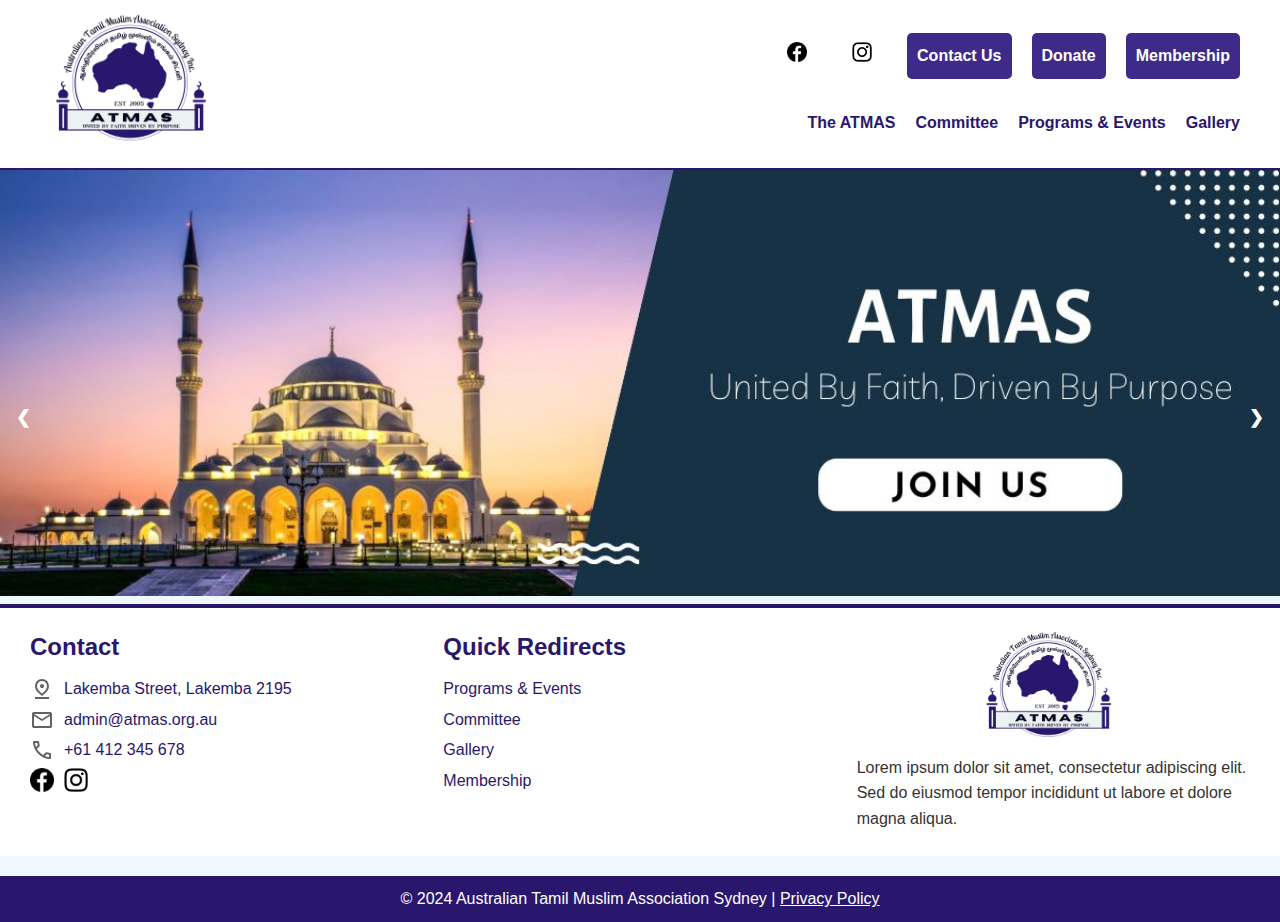
==== index.html @ ec847148 "Add files via upload" ====
<!DOCTYPE html>
<html lang="en">
<head>
    <meta charset="UTF-8">
    <meta name="viewport" content="width=device-width, initial-scale=1.0">
    <title>Home - ATMAS</title>
    <link rel="stylesheet" href="css/styles.css">
    <link rel="stylesheet" href="css/header.css">
    <link rel="stylesheet" href="css/footer.css">
    <link rel="icon" href="images/favicon.png" type="image/png"> <!-- Link to your favicon -->
    <script src="js/script.js" defer></script> <!-- Ensure this is included only once -->
</head>
<body>
    <!-- Include Header -->
    <div id="header-placeholder"></div>

    <!-- Slideshow Section -->
    <section class="slideshow">
        <div class="slide fade">
            <img src="images/slide1.jpg" alt="Slide 1">
        </div>
        <div class="slide fade">
            <img src="images/slide2.jpg" alt="Slide 2">
        </div>
        <div class="slide fade">
            <img src="images/slide3.jpg" alt="Slide 3">
        </div>
        <a class="prev" onclick="plusSlides(-1)">&#10094;</a>
        <a class="next" onclick="plusSlides(1)">&#10095;</a>
    </section>

    <!-- Include Footer -->
    <div id="footer-placeholder"></div>
</body>
</html>
---- css/styles.css ----
/* General Reset */
* {
    margin: 0;
    padding: 0;
    box-sizing: border-box;
}

/* Body Styling */
body {
    font-family: Arial, sans-serif;
    line-height: 1.6;
    background-color: #f0f8ff; /* Very light blue background */
    color: #29176D; /* Dark blue text */
}

/* Slideshow Styling */
.slideshow {
    position: relative;
    max-width: 100%;
    margin: auto;
    overflow: hidden;
}

.slide {
    display: none;
}

.slide img {
    width: 100%;
}

.prev,
.next {
    cursor: pointer;
    position: absolute;
    top: 50%;
    width: auto;
    padding: 16px;
    color: white;
    font-weight: bold;
    font-size: 18px;
    transition: 0.6s ease;
    border-radius: 0 3px 3px 0;
    user-select: none;
}

.next {
    right: 0;
    border-radius: 3px 0 0 3px;
}

.prev:hover,
.next:hover {
    background-color: rgba(0, 0, 0, 0.8);
}
---- css/header.css ----
/* Header Styling */
.header-container {
    display: flex;
    justify-content: space-between;
    align-items: center; /* Center vertically */
    background-color: #fff; /* White background */
    padding: 10px 40px; /* Adjusted padding to bring the header inward from edges */
    border-bottom: 2px solid #29176D; /* Dark blue border */
    position: relative;
}

.logo {
    flex-grow: 1;
    text-align: left; /* Align logo to the left by default */
}

.logo img {
    height: 140px; /* Adjusted for larger logo */
}

/* Menu Toggle Button Styling */
.menu-toggle {
    display: none;
    cursor: pointer;
    position: absolute;
    right: 20px; /* Adjust this value to move the button inward */
    top: 50%; /* Center vertically */
    transform: translateY(-50%);
    z-index: 1001; /* Ensure it's on top */
}

.menu-toggle img {
    width: 30px; /* Adjusted size */
    height: 30px;
}

/* Navigation Wrapper Styling */
.nav-wrapper {
    display: flex;
    flex-direction: column;
    align-items: flex-end;
    gap: 30px; /* Adjust this value to move the second menu lower */
}

/* Top Navigation Styling */
.top-nav ul,
.main-nav ul {
    list-style: none;
    display: flex;
    gap: 20px;
}

.top-nav ul {
    align-items: center;
}

.top-nav ul li {
    padding: 10px;
    border-radius: 5px;
}

.top-nav ul li a {
    text-decoration: none;
    font-weight: bold;
}

.top-nav ul li.social {
    margin: 0; /* Remove any margin to ensure icons are next to each other */
}

.top-nav ul li.social a {
    display: inline-block; /* Ensure anchor tags are inline */
    margin-right: 5px; /* Add some space between the icons */
}

.top-nav ul li.social a img {
    height: 20px; /* Adjusted for social media icons */
    width: 20px;
}

.top-nav ul li:not(.social) {
    background-color: #3D2A89; /* Color of the top box for text links */
}

.top-nav ul li:not(.social) a {
    color: #fff; /* White text */
}

/* Main Navigation Styling */
.main-nav {
    display: flex;
    justify-content: flex-end;
}

.main-nav ul {
    list-style: none;
    display: flex;
    gap: 20px;
}

.main-nav li {
    position: relative;
}

.main-nav li a {
    color: #29176D; /* Dark blue text */
    text-decoration: none;
    font-weight: bold;
}

.main-nav .dropdown-content {
    display: none;
    position: absolute;
    background-color: #29176D; /* Dark blue background */
    min-width: 160px;
    z-index: 1;
}

.main-nav .dropdown-content a {
    color: #fff; /* White text */
    padding: 12px 16px;
    text-decoration: none;
    display: block;
}

.main-nav li:hover .dropdown-content {
    display: block;
}

/* Mobile Navigation Styling */
.mobile-nav {
    display: none;
    position: fixed;
    top: 0;
    right: 0;
    width: 80%;
    height: 100%;
    background-color: #fff;
    box-shadow: -2px 0 5px rgba(0, 0, 0, 0.5);
    transform: translateX(100%);
    transition: transform 0.3s ease-in-out;
    z-index: 1000;
    flex-direction: column;
    justify-content: space-between;
    padding: 20px;
    border-left: 4px solid #29176D; /* Fancy border */
}

.mobile-nav.active {
    display: flex;
    transform: translateX(0);
}

/* Mobile Main Navigation Styling */
.mobile-main-nav ul {
    list-style: none;
    display: flex;
    flex-direction: column;
    gap: 20px;
    margin-top: 50px;
}

.mobile-main-nav ul li {
    width: 100%;
    text-align: center;
}

.mobile-main-nav ul li a {
    color: #29176D; /* Dark blue text */
    text-decoration: none;
    font-weight: bold;
    font-size: 18px;
    transition: color 0.3s;
}

.mobile-main-nav ul li a:hover {
    color: #3D2A89; /* Change color on hover */
}

/* Mobile Logo Styling */
.mobile-logo {
    text-align: center;
    padding: 20px 0;
}

.mobile-logo img {
    width: 100px;
}

/* Responsive Styles */
@media screen and (max-width: 768px) {
    .top-nav,
    .main-nav {
        display: none;
    }

    .nav-wrapper {
        display: none;
    }

    .menu-toggle {
        display: flex;
    }

    .logo {
        text-align: center; /* Center the logo on mobile */
    }
}
---- css/footer.css ----
/* Footer Styling */
.footer-container {
    display: flex;
    justify-content: space-between;
    padding: 20px;
    border-top: 4px solid #29176D; /* Blue outline indicating the footer starts */
    background-color: #fff; /* White background */
}

.footer-section {
    flex: 1;
    margin: 0 10px;
}

.footer-section h2 {
    color: #29176D; /* Dark blue text for headings */
    margin-bottom: 10px;
}

.footer-section p {
    margin: 5px 0;
    color: #333; /* Dark text for content */
    display: flex;
    align-items: center;
}

.footer-section img {
    margin-right: 10px;
}

.footer-logo-wrapper {
    display: flex;
    justify-content: center; /* Center the logo */
    margin-bottom: 10px;
}

.footer-logo {
    width: 150px; /* Increase the size of the logo */
    height: auto;
}

.footer-bottom {
    text-align: center;
    padding: 10px;
    background-color: #29176D; /* Blue background for bottom strip */
    color: #fff; /* White text */
    margin-top: 20px;
}

.footer-bottom a {
    color: #fff; /* White text for links */
    text-decoration: underline;
}

.footer-container a {
    color: #29176D; /* Dark blue text for links */
    text-decoration: none;
}

.footer-container a:hover {
    text-decoration: underline;
}

/* Responsive Styling for Footer */
@media screen and (max-width: 768px) {
    .footer-container {
        flex-direction: column;
        align-items: center;
    }

    .footer-section {
        margin: 10px 0;
        text-align: center;
    }

    .footer-section p {
        justify-content: center; /* Center the content horizontally */
    }

    .footer-section img {
        margin-right: 5px; /* Adjust spacing for icons */
    }
}
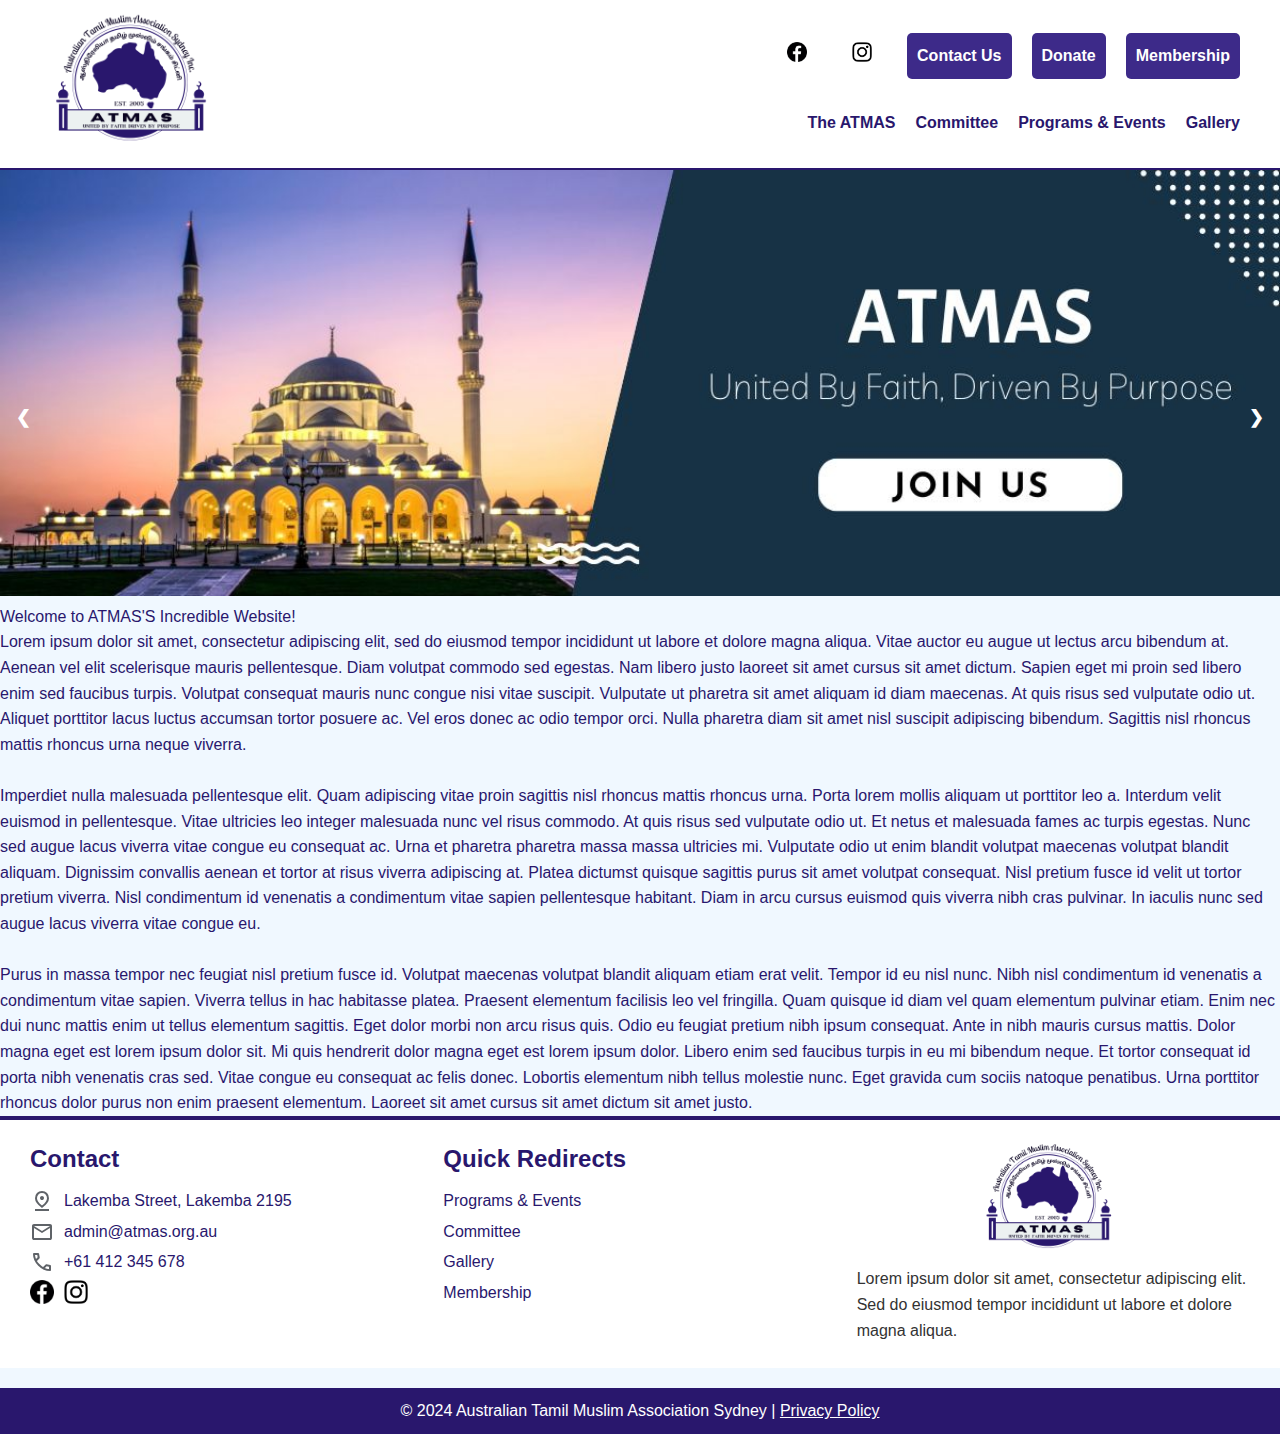
==== commit b40fa448: "Update index.html" ====
--- a/index.html
+++ b/index.html
@@ -29,6 +29,14 @@
         <a class="next" onclick="plusSlides(1)">&#10095;</a>
     </section>
 
+    <section>
+        <header>Welcome to ATMAS'S Incredible Website!</header>
+        <body>
+            Lorem ipsum dolor sit amet, consectetur adipiscing elit, sed do eiusmod tempor incididunt ut labore et dolore magna aliqua. Vitae auctor eu augue ut lectus arcu bibendum at. Aenean vel elit scelerisque mauris pellentesque. Diam volutpat commodo sed egestas. Nam libero justo laoreet sit amet cursus sit amet dictum. Sapien eget mi proin sed libero enim sed faucibus turpis. Volutpat consequat mauris nunc congue nisi vitae suscipit. Vulputate ut pharetra sit amet aliquam id diam maecenas. At quis risus sed vulputate odio ut. Aliquet porttitor lacus luctus accumsan tortor posuere ac. Vel eros donec ac odio tempor orci. Nulla pharetra diam sit amet nisl suscipit adipiscing bibendum. Sagittis nisl rhoncus mattis rhoncus urna neque viverra. <Br>
+            <br> Imperdiet nulla malesuada pellentesque elit. Quam adipiscing vitae proin sagittis nisl rhoncus mattis rhoncus urna. Porta lorem mollis aliquam ut porttitor leo a. Interdum velit euismod in pellentesque. Vitae ultricies leo integer malesuada nunc vel risus commodo. At quis risus sed vulputate odio ut. Et netus et malesuada fames ac turpis egestas. Nunc sed augue lacus viverra vitae congue eu consequat ac. Urna et pharetra pharetra massa massa ultricies mi. Vulputate odio ut enim blandit volutpat maecenas volutpat blandit aliquam. Dignissim convallis aenean et tortor at risus viverra adipiscing at. Platea dictumst quisque sagittis purus sit amet volutpat consequat. Nisl pretium fusce id velit ut tortor pretium viverra. Nisl condimentum id venenatis a condimentum vitae sapien pellentesque habitant. Diam in arcu cursus euismod quis viverra nibh cras pulvinar. In iaculis nunc sed augue lacus viverra vitae congue eu. <br>
+            <br> Purus in massa tempor nec feugiat nisl pretium fusce id. Volutpat maecenas volutpat blandit aliquam etiam erat velit. Tempor id eu nisl nunc. Nibh nisl condimentum id venenatis a condimentum vitae sapien. Viverra tellus in hac habitasse platea. Praesent elementum facilisis leo vel fringilla. Quam quisque id diam vel quam elementum pulvinar etiam. Enim nec dui nunc mattis enim ut tellus elementum sagittis. Eget dolor morbi non arcu risus quis. Odio eu feugiat pretium nibh ipsum consequat. Ante in nibh mauris cursus mattis. Dolor magna eget est lorem ipsum dolor sit. Mi quis hendrerit dolor magna eget est lorem ipsum dolor. Libero enim sed faucibus turpis in eu mi bibendum neque. Et tortor consequat id porta nibh venenatis cras sed. Vitae congue eu consequat ac felis donec. Lobortis elementum nibh tellus molestie nunc. Eget gravida cum sociis natoque penatibus. Urna porttitor rhoncus dolor purus non enim praesent elementum. Laoreet sit amet cursus sit amet dictum sit amet justo.
+        </body>
+    </section>
     <!-- Include Footer -->
     <div id="footer-placeholder"></div>
 </body>
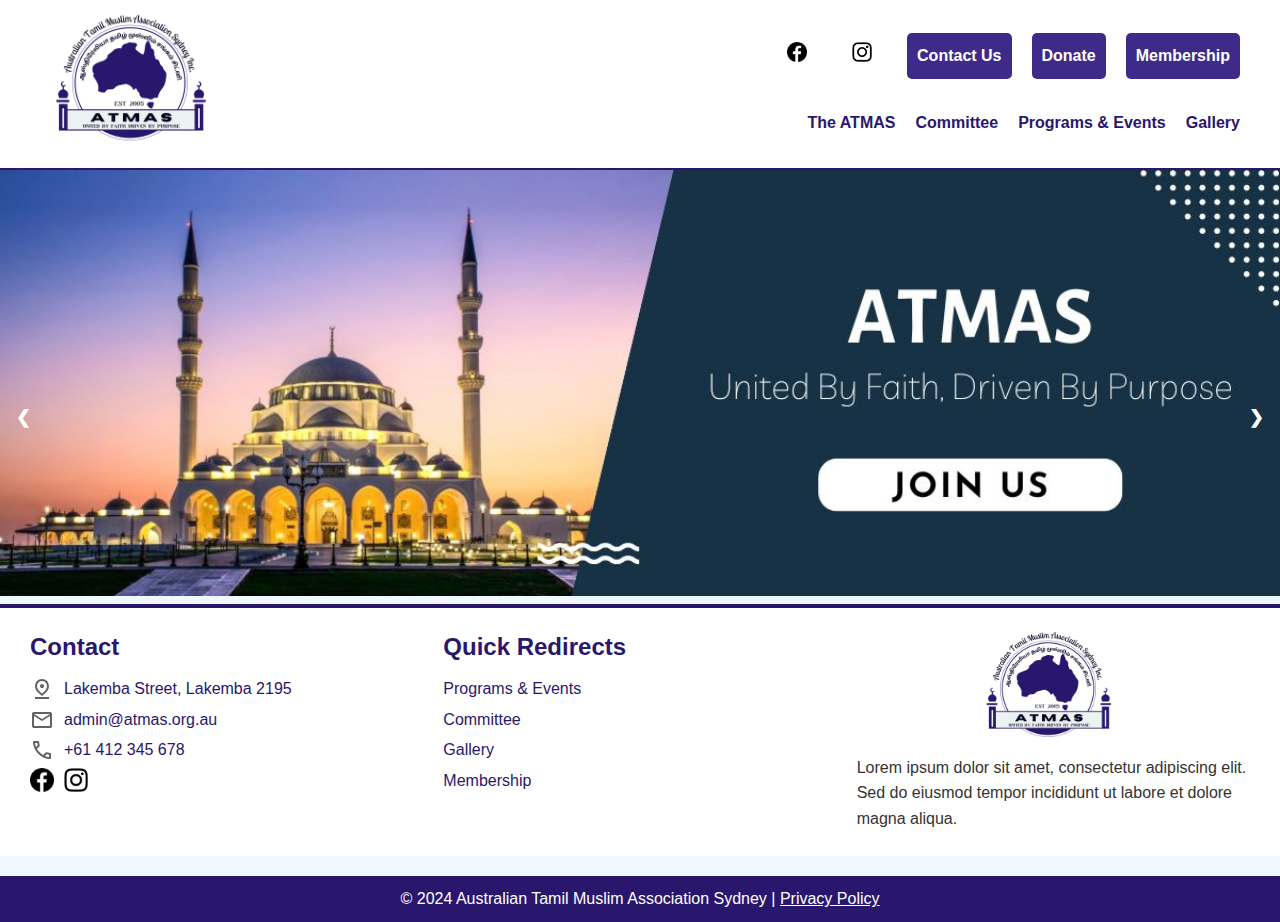
==== commit 1a5fa92b: "Update index.html" ====
--- a/index.html
+++ b/index.html
@@ -7,7 +7,7 @@
     <link rel="stylesheet" href="css/styles.css">
     <link rel="stylesheet" href="css/header.css">
     <link rel="stylesheet" href="css/footer.css">
-    <link rel="icon" href="images/favicon.png" type="image/png"> <!-- Link to your favicon -->
+    <link rel="icon" href="images/favicon.png" type="image/png"> <!-- Ensure this path is correct -->
     <script src="js/script.js" defer></script> <!-- Ensure this is included only once -->
 </head>
 <body>
@@ -29,14 +29,6 @@
         <a class="next" onclick="plusSlides(1)">&#10095;</a>
     </section>
 
-    <section>
-        <header>Welcome to ATMAS'S Incredible Website!</header>
-        <body>
-            Lorem ipsum dolor sit amet, consectetur adipiscing elit, sed do eiusmod tempor incididunt ut labore et dolore magna aliqua. Vitae auctor eu augue ut lectus arcu bibendum at. Aenean vel elit scelerisque mauris pellentesque. Diam volutpat commodo sed egestas. Nam libero justo laoreet sit amet cursus sit amet dictum. Sapien eget mi proin sed libero enim sed faucibus turpis. Volutpat consequat mauris nunc congue nisi vitae suscipit. Vulputate ut pharetra sit amet aliquam id diam maecenas. At quis risus sed vulputate odio ut. Aliquet porttitor lacus luctus accumsan tortor posuere ac. Vel eros donec ac odio tempor orci. Nulla pharetra diam sit amet nisl suscipit adipiscing bibendum. Sagittis nisl rhoncus mattis rhoncus urna neque viverra. <Br>
-            <br> Imperdiet nulla malesuada pellentesque elit. Quam adipiscing vitae proin sagittis nisl rhoncus mattis rhoncus urna. Porta lorem mollis aliquam ut porttitor leo a. Interdum velit euismod in pellentesque. Vitae ultricies leo integer malesuada nunc vel risus commodo. At quis risus sed vulputate odio ut. Et netus et malesuada fames ac turpis egestas. Nunc sed augue lacus viverra vitae congue eu consequat ac. Urna et pharetra pharetra massa massa ultricies mi. Vulputate odio ut enim blandit volutpat maecenas volutpat blandit aliquam. Dignissim convallis aenean et tortor at risus viverra adipiscing at. Platea dictumst quisque sagittis purus sit amet volutpat consequat. Nisl pretium fusce id velit ut tortor pretium viverra. Nisl condimentum id venenatis a condimentum vitae sapien pellentesque habitant. Diam in arcu cursus euismod quis viverra nibh cras pulvinar. In iaculis nunc sed augue lacus viverra vitae congue eu. <br>
-            <br> Purus in massa tempor nec feugiat nisl pretium fusce id. Volutpat maecenas volutpat blandit aliquam etiam erat velit. Tempor id eu nisl nunc. Nibh nisl condimentum id venenatis a condimentum vitae sapien. Viverra tellus in hac habitasse platea. Praesent elementum facilisis leo vel fringilla. Quam quisque id diam vel quam elementum pulvinar etiam. Enim nec dui nunc mattis enim ut tellus elementum sagittis. Eget dolor morbi non arcu risus quis. Odio eu feugiat pretium nibh ipsum consequat. Ante in nibh mauris cursus mattis. Dolor magna eget est lorem ipsum dolor sit. Mi quis hendrerit dolor magna eget est lorem ipsum dolor. Libero enim sed faucibus turpis in eu mi bibendum neque. Et tortor consequat id porta nibh venenatis cras sed. Vitae congue eu consequat ac felis donec. Lobortis elementum nibh tellus molestie nunc. Eget gravida cum sociis natoque penatibus. Urna porttitor rhoncus dolor purus non enim praesent elementum. Laoreet sit amet cursus sit amet dictum sit amet justo.
-        </body>
-    </section>
     <!-- Include Footer -->
     <div id="footer-placeholder"></div>
 </body>
--- a/css/header.css
+++ b/css/header.css
@@ -108,25 +108,6 @@
     font-weight: bold;
 }
 
-.main-nav .dropdown-content {
-    display: none;
-    position: absolute;
-    background-color: #29176D; /* Dark blue background */
-    min-width: 160px;
-    z-index: 1;
-}
-
-.main-nav .dropdown-content a {
-    color: #fff; /* White text */
-    padding: 12px 16px;
-    text-decoration: none;
-    display: block;
-}
-
-.main-nav li:hover .dropdown-content {
-    display: block;
-}
-
 /* Mobile Navigation Styling */
 .mobile-nav {
     display: none;
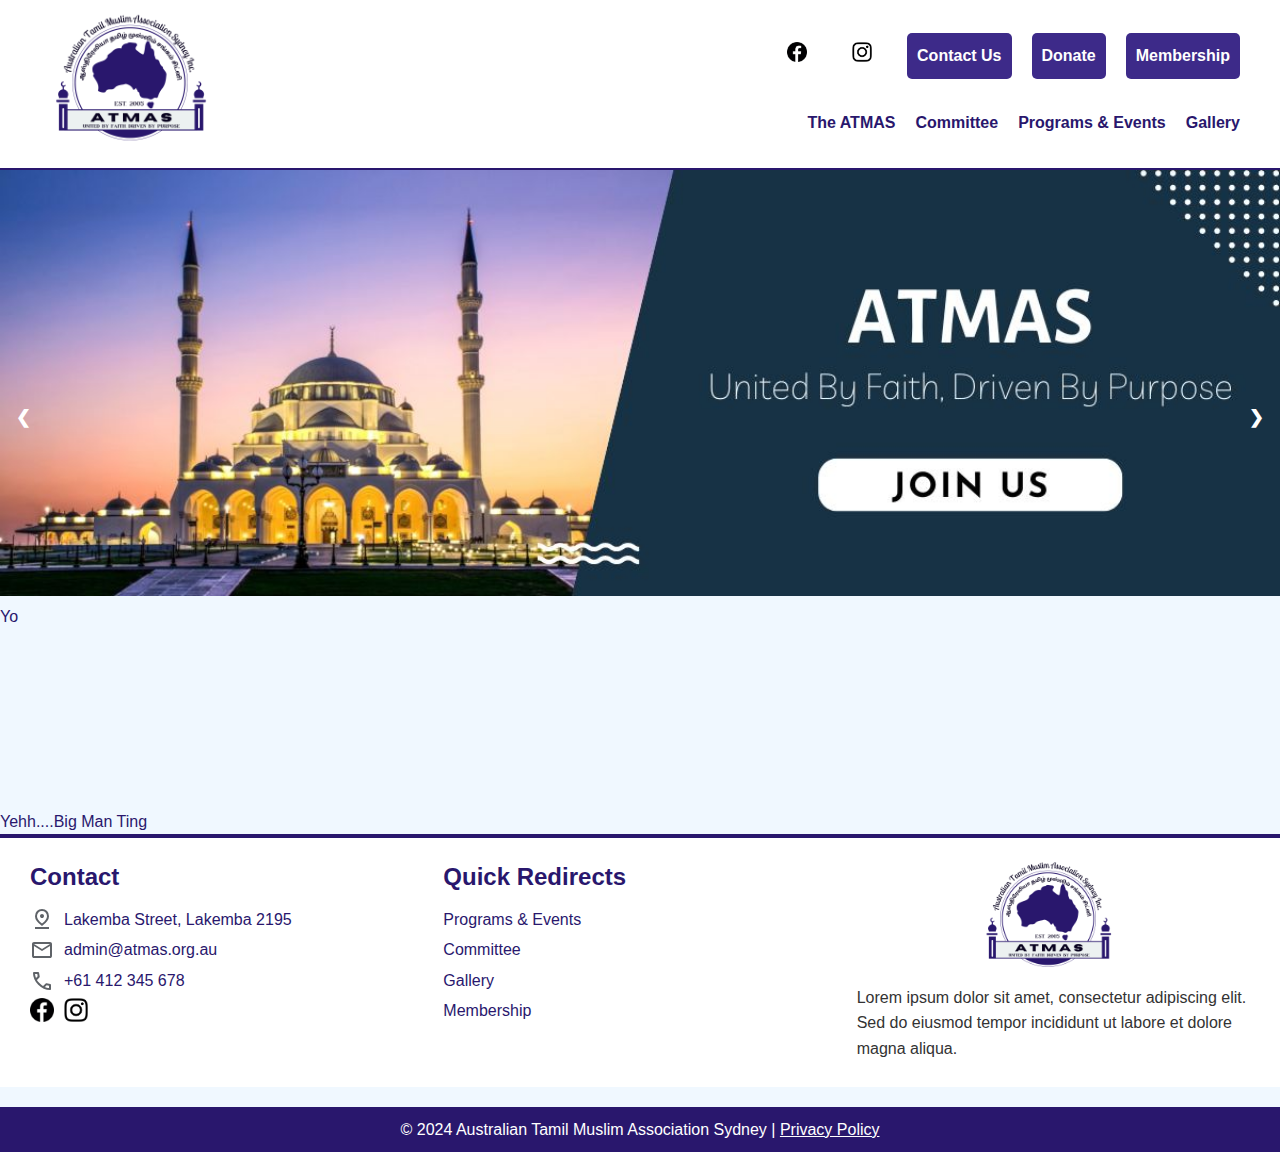
==== commit 75bdb2e8: "Update index.html" ====
--- a/index.html
+++ b/index.html
@@ -28,6 +28,23 @@
         <a class="prev" onclick="plusSlides(-1)">&#10094;</a>
         <a class="next" onclick="plusSlides(1)">&#10095;</a>
     </section>
+    
+    <section> 
+        <body>
+            <p> 
+                Yo
+                <br>
+                <br>
+                <br>
+                <br>
+                <br>
+                <br>
+                <br>
+                <br>
+                Yehh....Big Man Ting
+            </p>
+        </body>
+    </section>
 
     <!-- Include Footer -->
     <div id="footer-placeholder"></div>
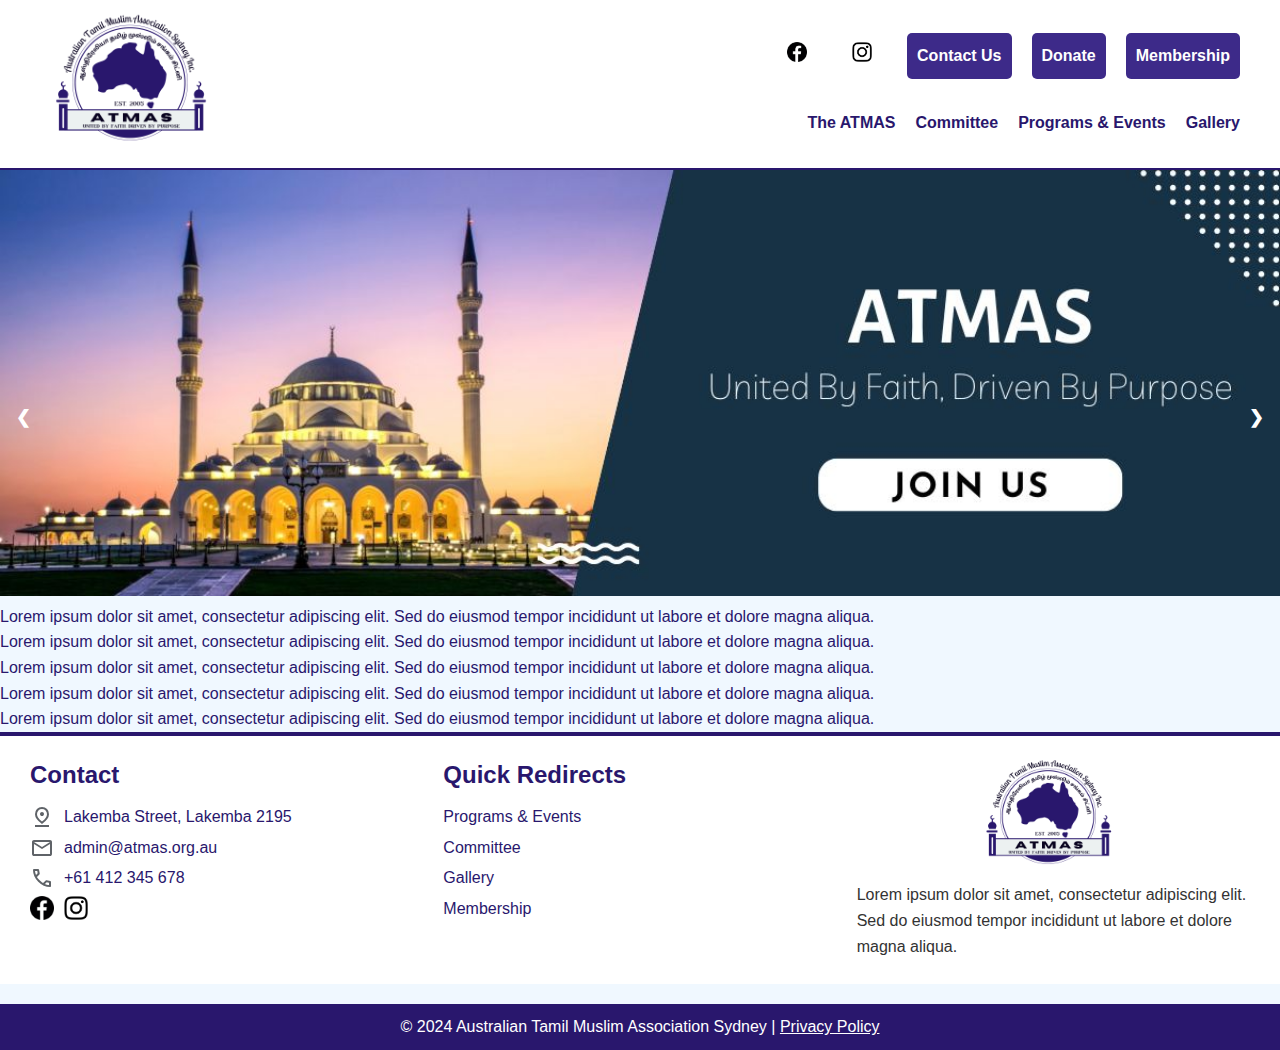
==== commit 870ebc5f: "Update index.html" ====
--- a/index.html
+++ b/index.html
@@ -32,16 +32,15 @@
     <section> 
         <body>
             <p> 
-                Yo
+                Lorem ipsum dolor sit amet, consectetur adipiscing elit. Sed do eiusmod tempor incididunt ut labore et dolore magna aliqua.
                 <br>
+                Lorem ipsum dolor sit amet, consectetur adipiscing elit. Sed do eiusmod tempor incididunt ut labore et dolore magna aliqua.
                 <br>
+                Lorem ipsum dolor sit amet, consectetur adipiscing elit. Sed do eiusmod tempor incididunt ut labore et dolore magna aliqua.
                 <br>
+                Lorem ipsum dolor sit amet, consectetur adipiscing elit. Sed do eiusmod tempor incididunt ut labore et dolore magna aliqua.
                 <br>
-                <br>
-                <br>
-                <br>
-                <br>
-                Yehh....Big Man Ting
+                Lorem ipsum dolor sit amet, consectetur adipiscing elit. Sed do eiusmod tempor incididunt ut labore et dolore magna aliqua.
             </p>
         </body>
     </section>
